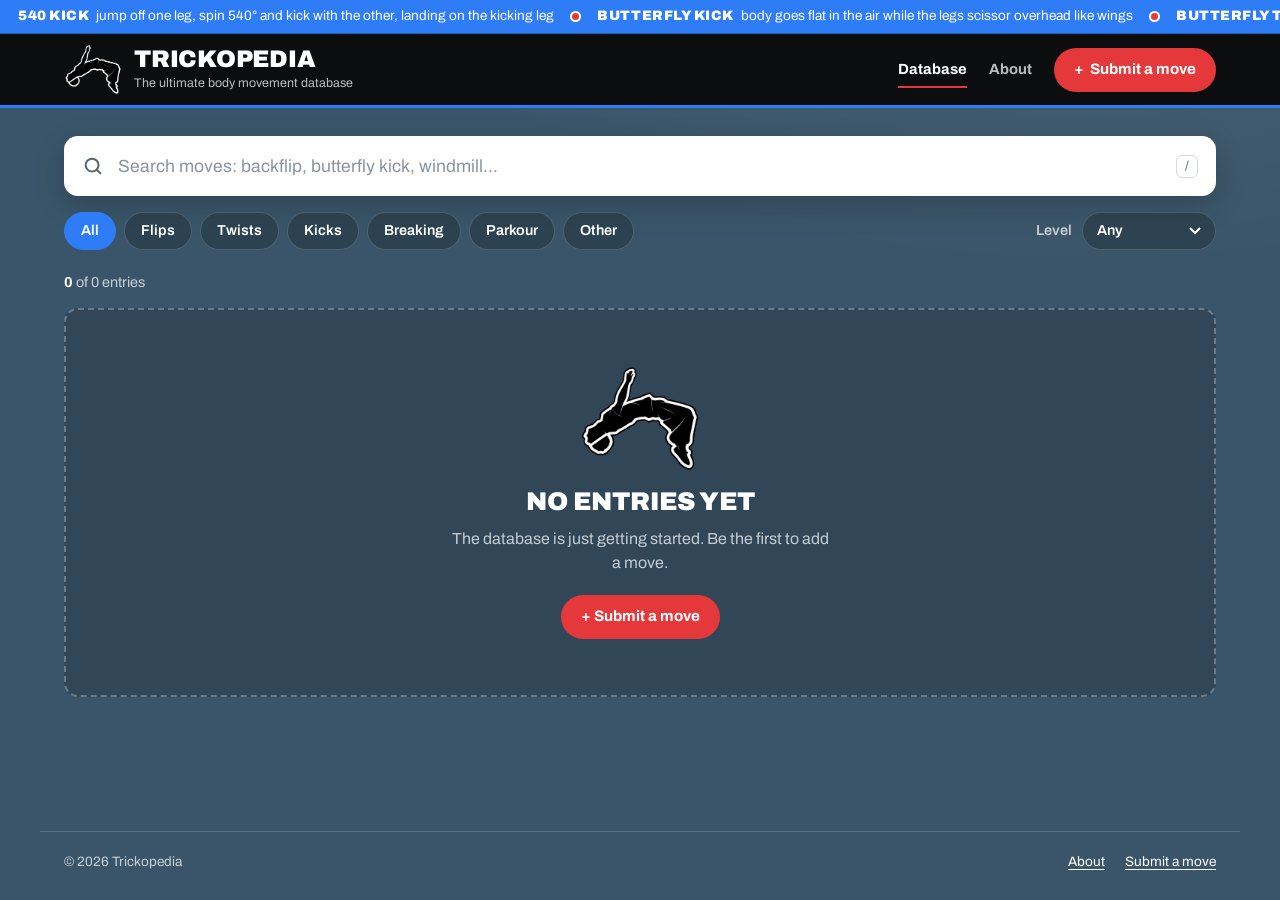
==== index.html @ de52c17c "Launch Trickopedia: movement database, about page and moves ticker - Database page with search, cate" ====
<!DOCTYPE html>
<html lang="en">
<head>
  <meta charset="UTF-8">
  <meta name="viewport" content="width=device-width, initial-scale=1.0">
  <title>Trickopedia | The Body Movement Database</title>
  <meta name="description" content="Trickopedia is the ultimate body movement and moves database. Search, filter and submit moves.">
  <meta name="theme-color" content="#0b0d0f">
  <link rel="icon" href="assets/trickopedia.png">
  <link rel="preconnect" href="https://fonts.googleapis.com">
  <link rel="preconnect" href="https://fonts.gstatic.com" crossorigin>
  <link href="https://fonts.googleapis.com/css2?family=Archivo:wght@400;500;600;700;800;900&display=swap" rel="stylesheet">
  <link rel="stylesheet" href="styles.css">
</head>
<body>

  <header class="top">
    <div class="ticker" id="ticker"></div>
    <div class="top-inner">
      <a href="./" class="brand" aria-label="Trickopedia home">
        <img src="assets/trickopedia.png" alt="" class="brand-logo">
        <span class="brand-text">
          <span class="brand-name">Trickopedia</span>
          <span class="brand-tag">The ultimate body movement database</span>
        </span>
      </a>
      <nav class="top-nav" aria-label="Main">
        <a href="./" aria-current="page">Database</a>
        <a href="about.html">About</a>
        <button type="button" class="btn btn-red" data-open-submit>
          <span aria-hidden="true">+</span> <span class="btn-long">Submit a move</span><span class="btn-short">Submit</span>
        </button>
      </nav>
    </div>
  </header>

  <main class="wrap">
    <label class="search">
      <svg viewBox="0 0 24 24" aria-hidden="true"><circle cx="11" cy="11" r="7"/><path d="M20 20l-4-4"/></svg>
      <input type="search" id="search" placeholder="Search moves: backflip, butterfly kick, windmill…" autocomplete="off" aria-label="Search the database">
      <kbd>/</kbd>
    </label>

    <div class="filters">
      <div class="chips" id="categoryChips" role="group" aria-label="Filter by category"></div>
      <label class="select">
        <span>Level</span>
        <select id="levelFilter" aria-label="Filter by level"></select>
      </label>
    </div>

    <p class="count" id="count" aria-live="polite"></p>
    <div class="grid" id="grid"></div>
  </main>

  <footer class="foot">
    <p>© <span id="year"></span> Trickopedia</p>
    <nav class="foot-links"><a href="about.html">About</a><button type="button" class="link" data-open-submit>Submit a move</button></nav>
  </footer>

  <!-- ============ SUBMIT FORM ============ -->
  <dialog class="modal" id="submitDialog" aria-labelledby="submitTitle">
    <form id="submitForm" novalidate>
      <div class="modal-head">
        <h2 id="submitTitle">Submit a move</h2>
        <button type="button" class="modal-close" data-close aria-label="Close">×</button>
      </div>

      <div class="modal-body" id="formFields">
        <p class="muted">Share a link to a clip. Every entry is reviewed before it goes live.</p>

        <label class="field">
          <span>Link to the clip <b>*</b></span>
          <input type="url" name="link" required placeholder="https://youtube.com/watch?v=…" maxlength="500">
          <small class="hint">YouTube, Instagram, TikTok or any public link.</small>
        </label>

        <label class="field">
          <span>Move name <b>*</b></span>
          <input type="text" name="name" required placeholder="e.g. Butterfly twist" maxlength="120">
        </label>

        <div class="field-row">
          <label class="field">
            <span>Category <b>*</b></span>
            <select name="category" required id="formCategory"></select>
          </label>
          <label class="field">
            <span>Level</span>
            <select name="level" id="formLevel"></select>
          </label>
        </div>

        <label class="field">
          <span>Who's in the clip / creator</span>
          <input type="text" name="credit" placeholder="@handle" maxlength="120">
        </label>

        <label class="field">
          <span>Notes</span>
          <textarea name="notes" rows="3" placeholder="Anything we should know?" maxlength="1000"></textarea>
        </label>

        <!-- Spam trap: hidden from people, bots tend to fill it -->
        <input type="text" name="website" class="trap" tabindex="-1" autocomplete="off" aria-hidden="true">

        <p class="form-error" id="formError" role="alert"></p>
      </div>

      <div class="modal-done" id="formDone" hidden>
        <img src="assets/trickopedia.png" alt="" class="done-logo">
        <h3>Thanks, it's in!</h3>
        <p class="muted">We'll review your move before it goes live.</p>
      </div>

      <div class="modal-foot">
        <button type="button" class="btn btn-ghost" data-close id="cancelBtn">Cancel</button>
        <button type="submit" class="btn btn-red" id="sendBtn">Send for review</button>
        <button type="button" class="btn btn-ghost" id="againBtn" hidden>Submit another</button>
      </div>
    </form>
  </dialog>

  <script src="app.js"></script>
</body>
</html>
---- styles.css ----
/* =========================================================
   Trickopedia — styles
   Palette: black, white, blue, red on an earthy blue background
   ========================================================= */

:root {
  --bg: #3a5569;          /* earthy blue */
  --bg-soft: #45627a;
  --black: #0b0d0f;
  --black-2: #171b20;
  --white: #ffffff;
  --text-soft: rgba(255, 255, 255, 0.72);
  --line: rgba(255, 255, 255, 0.16);
  --blue: #2f7df6;
  --blue-soft: rgba(47, 125, 246, 0.18);
  --red: #e5383b;
  --red-dark: #c52326;
  --radius: 14px;
  --max: 1200px;
  --font: 'Archivo', system-ui, -apple-system, 'Segoe UI', sans-serif;
}

*, *::before, *::after { box-sizing: border-box; }
[hidden] { display: none !important; }
html { -webkit-text-size-adjust: 100%; }
body {
  margin: 0;
  min-height: 100vh;
  display: flex;
  flex-direction: column;
  font-family: var(--font);
  font-size: 16px;
  line-height: 1.5;
  color: var(--white);
  background:
    radial-gradient(1200px 600px at 85% -10%, rgba(255, 255, 255, 0.07), transparent 60%),
    var(--bg);
}
img { display: block; max-width: 100%; }
h1, h2, h3 { margin: 0; line-height: 1.15; }
p { margin: 0; }
button, input, select, textarea { font: inherit; color: inherit; }
::selection { background: var(--blue); color: var(--white); }
:focus-visible { outline: 3px solid var(--blue); outline-offset: 2px; }
.muted { color: #5b6672; }

/* ============ BUTTONS ============ */
.btn {
  display: inline-flex;
  align-items: center;
  justify-content: center;
  gap: 6px;
  height: 44px;
  padding: 0 20px;
  border: 0;
  border-radius: 999px;
  font-weight: 700;
  font-size: 0.95rem;
  cursor: pointer;
  white-space: nowrap;
  transition: background 0.15s, transform 0.15s;
}
.btn:active { transform: scale(0.97); }
.btn:disabled { opacity: 0.6; cursor: progress; }
.btn-red { background: var(--red); color: var(--white); }
.btn-red:hover { background: var(--red-dark); }
.btn-ghost { background: transparent; color: var(--black); box-shadow: inset 0 0 0 1.5px #c9d0d7; }
.btn-ghost:hover { background: #eef1f4; }
.btn-short { display: none; }
.btn-white { background: var(--white); color: var(--black); }
.btn-white:hover { background: #e6ebf0; }
.link { background: none; border: 0; padding: 0; color: var(--white); text-decoration: underline; text-underline-offset: 3px; cursor: pointer; }

/* ============ HEADER ============ */
.top {
  position: sticky;
  top: 0;
  z-index: 20;
  background: var(--black);
  border-bottom: 3px solid var(--blue);
}
.top-inner {
  max-width: var(--max);
  margin: 0 auto;
  padding: 10px 24px;
  display: flex;
  align-items: center;
  justify-content: space-between;
  gap: 16px;
}
.brand { display: flex; align-items: center; gap: 12px; color: var(--white); text-decoration: none; min-width: 0; }
.brand-logo { width: 58px; height: auto; flex: none; }
.brand-text { display: flex; flex-direction: column; min-width: 0; }
.brand-name {
  font-weight: 900;
  font-size: 1.5rem;
  letter-spacing: -0.01em;
  text-transform: uppercase;
  line-height: 1;
}
.brand-tag { font-size: 0.78rem; color: var(--text-soft); margin-top: 3px; white-space: nowrap; overflow: hidden; text-overflow: ellipsis; }
.top-nav { display: flex; align-items: center; gap: 22px; flex: none; }
.top-nav > a:not(.btn) {
  color: var(--text-soft);
  text-decoration: none;
  font-weight: 700;
  font-size: 0.92rem;
  padding: 6px 0;
  border-bottom: 2px solid transparent;
  transition: color 0.15s, border-color 0.15s;
}
.top-nav > a:not(.btn):hover { color: var(--white); }
.top-nav > a[aria-current="page"] { color: var(--white); border-bottom-color: var(--red); }
a.btn { text-decoration: none; }

/* ============ TICKER ============ */
.ticker {
  height: 34px;
  overflow: hidden;
  display: flex;
  align-items: center;
  background: var(--blue);
  color: var(--white);
  font-size: 0.85rem;
  border-bottom: 1px solid rgba(0, 0, 0, 0.25);
}
.ticker-track { display: flex; width: max-content; animation: ticker 110s linear infinite; }
.ticker:hover .ticker-track { animation-play-state: paused; }
.ticker-set { display: flex; align-items: center; }
.ticker-item { white-space: nowrap; padding: 0 18px; }
.ticker-item b { font-weight: 900; text-transform: uppercase; letter-spacing: 0.04em; margin-right: 4px; }
.ticker i { width: 7px; height: 7px; flex: none; border-radius: 50%; background: var(--red); box-shadow: 0 0 0 2px var(--white); }
@keyframes ticker { to { transform: translateX(-50%); } }

/* ============ MAIN ============ */
.wrap {
  flex: 1;
  width: 100%;
  max-width: var(--max);
  margin: 0 auto;
  padding: 28px 24px 56px;
}

.search {
  display: flex;
  align-items: center;
  gap: 12px;
  height: 60px;
  padding: 0 18px;
  background: var(--white);
  color: var(--black);
  border-radius: var(--radius);
  box-shadow: 0 10px 30px rgba(0, 0, 0, 0.18);
}
.search:focus-within { outline: 3px solid var(--blue); outline-offset: 2px; }
.search svg { width: 22px; height: 22px; flex: none; fill: none; stroke: #5b6672; stroke-width: 2.2; stroke-linecap: round; }
.search input { flex: 1; min-width: 0; height: 100%; border: 0; background: none; outline: none; font-size: 1.1rem; color: var(--black); }
.search input::placeholder { color: #8a949e; }
.search kbd {
  font-family: inherit;
  font-size: 0.8rem;
  color: #5b6672;
  border: 1px solid #d3d9df;
  border-radius: 6px;
  padding: 1px 8px;
}

.filters {
  margin-top: 16px;
  display: flex;
  align-items: center;
  justify-content: space-between;
  gap: 12px 20px;
  flex-wrap: wrap;
}
.chips { display: flex; gap: 8px; flex-wrap: wrap; }
.chip {
  height: 38px;
  padding: 0 16px;
  border-radius: 999px;
  border: 1.5px solid var(--line);
  background: rgba(11, 13, 15, 0.25);
  color: var(--white);
  font-weight: 600;
  font-size: 0.9rem;
  cursor: pointer;
  transition: background 0.15s, border-color 0.15s;
}
.chip:hover { border-color: rgba(255, 255, 255, 0.45); }
.chip[aria-pressed="true"] { background: var(--blue); border-color: var(--blue); }

.select { display: flex; align-items: center; gap: 10px; font-size: 0.9rem; font-weight: 600; color: var(--text-soft); }
.select select {
  height: 38px;
  padding: 0 34px 0 14px;
  border-radius: 999px;
  border: 1.5px solid var(--line);
  background: rgba(11, 13, 15, 0.25) url("data:image/svg+xml,%3Csvg xmlns='http://www.w3.org/2000/svg' width='12' height='8'%3E%3Cpath d='M1 1l5 5 5-5' fill='none' stroke='white' stroke-width='2'/%3E%3C/svg%3E") no-repeat right 14px center;
  color: var(--white);
  font-weight: 600;
  appearance: none;
  cursor: pointer;
}
.select select option { color: var(--black); }

.count { margin: 22px 0 14px; font-size: 0.9rem; color: var(--text-soft); }
.count b { color: var(--white); }

/* ============ GRID & CARDS ============ */
.grid {
  display: grid;
  grid-template-columns: repeat(auto-fill, minmax(260px, 1fr));
  gap: 18px;
}
.card {
  background: var(--black);
  border-radius: var(--radius);
  overflow: hidden;
  box-shadow: 0 8px 24px rgba(0, 0, 0, 0.2);
  transition: transform 0.2s;
}
.card:hover { transform: translateY(-3px); }
.media { position: relative; aspect-ratio: 16 / 9; background: var(--black-2); }
.media img, .media iframe { position: absolute; inset: 0; width: 100%; height: 100%; object-fit: cover; border: 0; }
.play { position: absolute; inset: 0; width: 100%; border: 0; background: transparent; cursor: pointer; }
.play::after {
  content: '';
  position: absolute;
  left: 50%; top: 50%;
  width: 58px; height: 58px;
  transform: translate(-50%, -50%);
  border-radius: 50%;
  background: var(--red) url("data:image/svg+xml,%3Csvg xmlns='http://www.w3.org/2000/svg' width='18' height='20'%3E%3Cpath d='M0 0l18 10L0 20z' fill='white'/%3E%3C/svg%3E") no-repeat 54% center;
  box-shadow: 0 6px 18px rgba(0, 0, 0, 0.4);
  transition: transform 0.15s;
}
.play:hover::after { transform: translate(-50%, -50%) scale(1.08); }
.media-link {
  position: absolute;
  inset: 0;
  display: grid;
  place-items: center;
  color: var(--white);
  font-weight: 700;
  text-decoration: none;
  background: linear-gradient(135deg, var(--black-2), #22303d);
}
.media-link:hover { color: var(--blue); }
.card-body { padding: 14px 16px 16px; }
.card-body h3 { font-size: 1.05rem; font-weight: 800; }
.card-body mark { background: var(--blue-soft); color: var(--white); border-radius: 3px; padding: 0 2px; }
.tags { display: flex; gap: 6px; flex-wrap: wrap; margin-top: 10px; }
.tag {
  font-size: 0.72rem;
  font-weight: 700;
  letter-spacing: 0.04em;
  text-transform: uppercase;
  padding: 3px 9px;
  border-radius: 999px;
  border: 1px solid var(--line);
  color: var(--text-soft);
}
.tag-blue { background: var(--blue); border-color: var(--blue); color: var(--white); }
.credit { margin-top: 10px; font-size: 0.85rem; color: var(--text-soft); }

/* ============ EMPTY STATE ============ */
.empty {
  grid-column: 1 / -1;
  display: flex;
  flex-direction: column;
  align-items: center;
  text-align: center;
  gap: 10px;
  padding: 56px 24px;
  border: 2px dashed rgba(255, 255, 255, 0.28);
  border-radius: var(--radius);
  background: rgba(11, 13, 15, 0.18);
}
.empty-logo { width: 120px; margin-bottom: 6px; }
.empty h2 { font-size: 1.6rem; font-weight: 900; text-transform: uppercase; }
.empty p { color: var(--text-soft); max-width: 380px; }
.empty .btn { margin-top: 10px; }
.empty-sm { padding: 40px 24px; }
.empty-sm h2 { font-size: 1.25rem; }

/* ============ FOOTER ============ */
.foot {
  max-width: var(--max);
  width: 100%;
  margin: 0 auto;
  padding: 20px 24px 28px;
  border-top: 1px solid var(--line);
  display: flex;
  justify-content: space-between;
  gap: 16px;
  font-size: 0.85rem;
  color: var(--text-soft);
}

.foot-links { display: flex; gap: 20px; }
.foot-links a { color: var(--white); text-underline-offset: 3px; }

/* ============ ABOUT PAGE ============ */
.about { display: grid; gap: 28px; max-width: 960px; padding-top: 44px; }
.about-intro { max-width: 720px; display: grid; gap: 14px; }
.about-intro h1 { font-size: clamp(2.2rem, 6vw, 3.4rem); font-weight: 900; text-transform: uppercase; letter-spacing: -0.01em; }
.about-intro .lead { font-size: 1.2rem; font-weight: 600; }
.about-intro p:not(.lead) { color: var(--text-soft); }

.about-steps { display: grid; grid-template-columns: repeat(3, 1fr); gap: 16px; }
.step { background: var(--black); border-radius: var(--radius); padding: 22px; }
.step span { font-weight: 900; color: var(--blue); font-size: 0.85rem; letter-spacing: 0.08em; }
.step h2 { font-size: 1.2rem; font-weight: 900; text-transform: uppercase; margin: 6px 0 6px; }
.step p { color: var(--text-soft); font-size: 0.95rem; }

.leader {
  display: grid;
  grid-template-columns: 280px 1fr;
  background: var(--black);
  border-radius: var(--radius);
  overflow: hidden;
}
.leader-logo { background: var(--white); display: grid; place-items: center; padding: 28px; }
.leader-logo img { width: 100%; max-width: 230px; }
.leader-text { padding: 28px 30px; display: grid; gap: 12px; align-content: center; justify-items: start; }
.eyebrow { font-size: 0.78rem; font-weight: 800; letter-spacing: 0.12em; text-transform: uppercase; color: var(--red); }
.leader-text h2 { font-size: 1.8rem; font-weight: 900; text-transform: uppercase; }
.leader-text p:not(.eyebrow) { color: var(--text-soft); }
.leader-text .btn { margin-top: 6px; }

.about-cta {
  display: grid;
  justify-items: center;
  text-align: center;
  gap: 8px;
  padding: 36px 24px;
  border: 2px dashed rgba(255, 255, 255, 0.28);
  border-radius: var(--radius);
}
.about-cta h2 { font-size: 1.4rem; font-weight: 900; text-transform: uppercase; }
.about-cta p { color: var(--text-soft); }
.about-cta .btn { margin-top: 8px; }

/* ============ SUBMIT DIALOG ============ */
.modal {
  width: min(540px, calc(100% - 32px));
  max-height: calc(100% - 32px);
  padding: 0;
  border: 0;
  border-radius: 18px;
  background: var(--white);
  color: var(--black);
  box-shadow: 0 30px 80px rgba(0, 0, 0, 0.45);
}
.modal::backdrop { background: rgba(11, 13, 15, 0.65); backdrop-filter: blur(3px); }
.modal[open] { animation: pop 0.2s ease-out; }
@keyframes pop { from { opacity: 0; transform: translateY(10px) scale(0.98); } }
.modal-head {
  display: flex;
  align-items: center;
  justify-content: space-between;
  padding: 20px 24px 0;
}
.modal-head h2 { font-size: 1.35rem; font-weight: 900; text-transform: uppercase; }
.modal-close {
  width: 36px; height: 36px;
  border: 0;
  border-radius: 50%;
  background: #eef1f4;
  font-size: 1.4rem;
  line-height: 1;
  cursor: pointer;
}
.modal-close:hover { background: #dfe4e9; }
.modal-body { padding: 8px 24px 4px; display: grid; gap: 16px; }
.field { display: grid; gap: 6px; }
.field > span { font-size: 0.88rem; font-weight: 700; }
.field b { color: var(--red); }
.field input, .field select, .field textarea {
  width: 100%;
  padding: 11px 13px;
  border: 1.5px solid #c9d0d7;
  border-radius: 10px;
  background: var(--white);
  color: var(--black);
  font-size: 1rem;
}
.field textarea { resize: vertical; }
.field input:focus, .field select:focus, .field textarea:focus { outline: none; border-color: var(--blue); box-shadow: 0 0 0 3px var(--blue-soft); }
.hint { font-size: 0.8rem; color: #5b6672; }
.field-row { display: grid; grid-template-columns: 1fr 1fr; gap: 12px; }
.trap { position: absolute; left: -9999px; width: 1px; height: 1px; opacity: 0; }
.form-error { color: var(--red-dark); font-weight: 600; font-size: 0.9rem; min-height: 1.2em; }
.form-error:empty { display: none; }
.modal-done { padding: 28px 24px 8px; text-align: center; display: grid; justify-items: center; gap: 6px; }
.done-logo { width: 110px; margin-bottom: 8px; }
.modal-done h3 { font-size: 1.3rem; font-weight: 900; }
.modal-foot {
  display: flex;
  justify-content: flex-end;
  gap: 10px;
  padding: 18px 24px 22px;
}

/* ============ SMALL SCREENS ============ */
@media (max-width: 640px) {
  .top-inner { padding: 8px 16px; }
  .brand-logo { width: 44px; }
  .brand-name { font-size: 1.2rem; }
  .brand-tag { font-size: 0.7rem; }
  .btn-long { display: none; }
  .btn-short { display: inline; }
  .top .btn { height: 40px; padding: 0 16px; }
  .wrap { padding: 20px 16px 40px; }
  .search { height: 54px; padding: 0 14px; }
  .search input { font-size: 1rem; }
  .search kbd { display: none; }
  /* Chips scroll sideways instead of wrapping into many rows */
  .chips { flex-wrap: nowrap; overflow-x: auto; margin: 0 -16px; padding: 0 16px 4px; width: calc(100% + 32px); scrollbar-width: none; }
  .chips::-webkit-scrollbar { display: none; }
  .chip { flex: none; }
  .foot { padding: 18px 16px 24px; }
  .modal-head, .modal-body, .modal-foot { padding-left: 18px; padding-right: 18px; }
  .field-row { grid-template-columns: 1fr; }
  /* The logo already links home, so drop the Database link and tagline to fit */
  .brand-tag, .top-nav > a[href="./"] { display: none; }
  .brand-name { font-size: 1.05rem; }
  .top-nav { gap: 14px; }
  .ticker { height: 30px; font-size: 0.8rem; }
  .about { padding-top: 28px; gap: 20px; }
  .about-steps { grid-template-columns: 1fr; }
  .leader { grid-template-columns: 1fr; }
  .leader-logo { padding: 22px; }
  .leader-logo img { max-width: 190px; }
  .leader-text { padding: 22px 20px 24px; }
}
@media (max-width: 380px) {
  .brand-name { font-size: 0.92rem; }
  .brand-logo { width: 36px; }
  .top .btn { padding: 0 12px; }
}

@media (prefers-reduced-motion: reduce) {
  *, *::before, *::after { animation: none !important; transition: none !important; }
  /* Without the scroll animation, let people swipe through the ticker */
  .ticker { overflow-x: auto; scrollbar-width: none; }
}
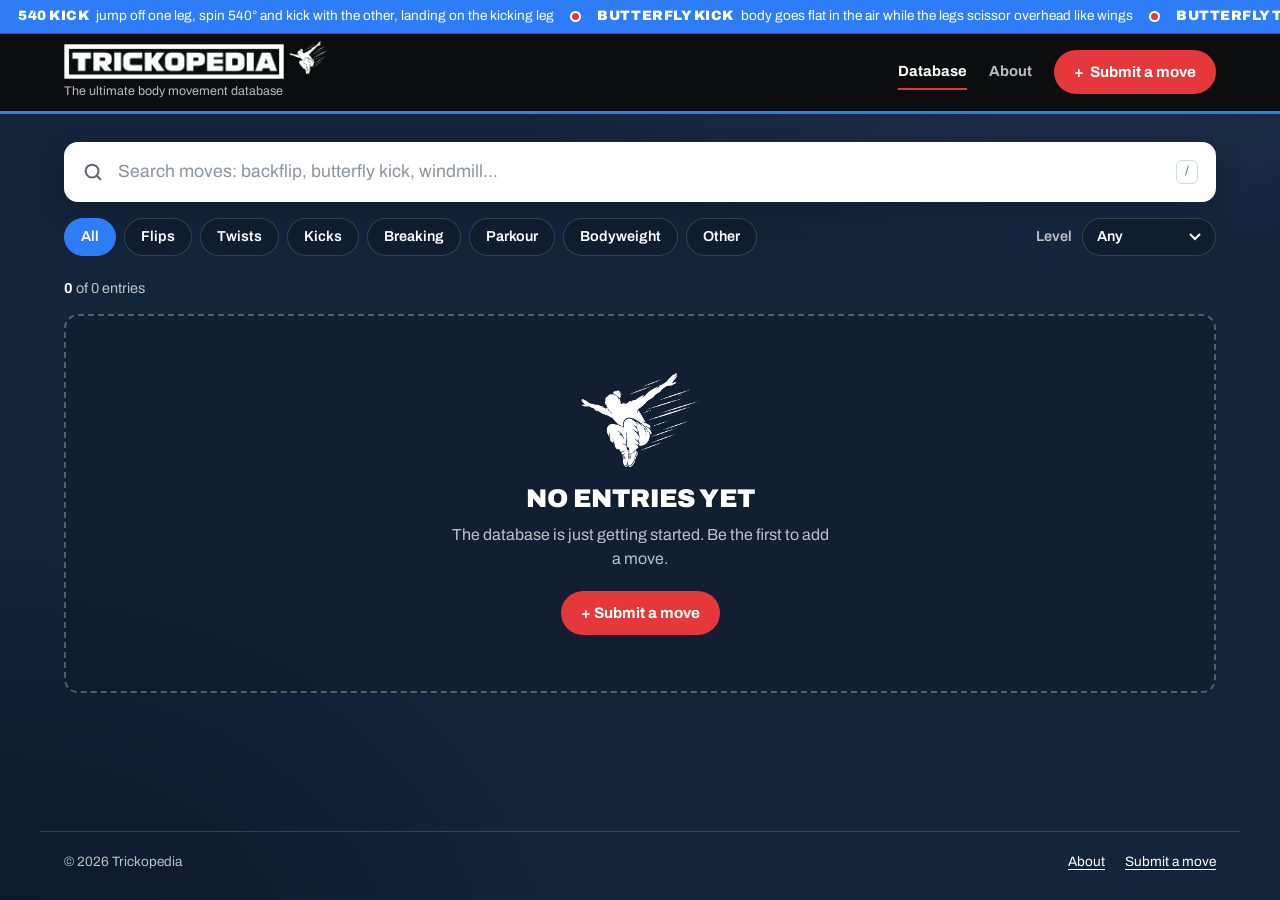
==== commit 0bf4b9c3: "New logos, storm-blue theme, About page redesign and Bodyweight filter - Add the TRICKOPEDIA wordmar" ====
--- a/index.html
+++ b/index.html
@@ -6,7 +6,9 @@
   <title>Trickopedia | The Body Movement Database</title>
   <meta name="description" content="Trickopedia is the ultimate body movement and moves database. Search, filter and submit moves.">
   <meta name="theme-color" content="#0b0d0f">
-  <link rel="icon" href="assets/trickopedia.png">
+  <link rel="icon" type="image/png" sizes="32x32" href="assets/favicon-32.png">
+  <link rel="icon" type="image/png" sizes="512x512" href="assets/favicon-512.png">
+  <link rel="apple-touch-icon" href="assets/apple-touch-icon.png">
   <link rel="preconnect" href="https://fonts.googleapis.com">
   <link rel="preconnect" href="https://fonts.gstatic.com" crossorigin>
   <link href="https://fonts.googleapis.com/css2?family=Archivo:wght@400;500;600;700;800;900&display=swap" rel="stylesheet">
@@ -18,18 +20,20 @@
     <div class="ticker" id="ticker"></div>
     <div class="top-inner">
       <a href="./" class="brand" aria-label="Trickopedia home">
-        <img src="assets/trickopedia.png" alt="" class="brand-logo">
         <span class="brand-text">
-          <span class="brand-name">Trickopedia</span>
+          <span class="brand-lockup">
+            <img src="assets/logo-wordmark.png" alt="Trickopedia" class="brand-wordmark">
+            <img src="assets/logo-mark.png" alt="" class="brand-mark">
+          </span>
           <span class="brand-tag">The ultimate body movement database</span>
         </span>
       </a>
       <nav class="top-nav" aria-label="Main">
         <a href="./" aria-current="page">Database</a>
         <a href="about.html">About</a>
-        <button type="button" class="btn btn-red" data-open-submit>
+        <a href="#" class="btn btn-red" data-submit-link>
           <span aria-hidden="true">+</span> <span class="btn-long">Submit a move</span><span class="btn-short">Submit</span>
-        </button>
+        </a>
       </nav>
     </div>
   </header>
@@ -55,71 +59,8 @@
 
   <footer class="foot">
     <p>© <span id="year"></span> Trickopedia</p>
-    <nav class="foot-links"><a href="about.html">About</a><button type="button" class="link" data-open-submit>Submit a move</button></nav>
+    <nav class="foot-links"><a href="about.html">About</a><a href="#" data-submit-link>Submit a move</a></nav>
   </footer>
-
-  <!-- ============ SUBMIT FORM ============ -->
-  <dialog class="modal" id="submitDialog" aria-labelledby="submitTitle">
-    <form id="submitForm" novalidate>
-      <div class="modal-head">
-        <h2 id="submitTitle">Submit a move</h2>
-        <button type="button" class="modal-close" data-close aria-label="Close">×</button>
-      </div>
-
-      <div class="modal-body" id="formFields">
-        <p class="muted">Share a link to a clip. Every entry is reviewed before it goes live.</p>
-
-        <label class="field">
-          <span>Link to the clip <b>*</b></span>
-          <input type="url" name="link" required placeholder="https://youtube.com/watch?v=…" maxlength="500">
-          <small class="hint">YouTube, Instagram, TikTok or any public link.</small>
-        </label>
-
-        <label class="field">
-          <span>Move name <b>*</b></span>
-          <input type="text" name="name" required placeholder="e.g. Butterfly twist" maxlength="120">
-        </label>
-
-        <div class="field-row">
-          <label class="field">
-            <span>Category <b>*</b></span>
-            <select name="category" required id="formCategory"></select>
-          </label>
-          <label class="field">
-            <span>Level</span>
-            <select name="level" id="formLevel"></select>
-          </label>
-        </div>
-
-        <label class="field">
-          <span>Who's in the clip / creator</span>
-          <input type="text" name="credit" placeholder="@handle" maxlength="120">
-        </label>
-
-        <label class="field">
-          <span>Notes</span>
-          <textarea name="notes" rows="3" placeholder="Anything we should know?" maxlength="1000"></textarea>
-        </label>
-
-        <!-- Spam trap: hidden from people, bots tend to fill it -->
-        <input type="text" name="website" class="trap" tabindex="-1" autocomplete="off" aria-hidden="true">
-
-        <p class="form-error" id="formError" role="alert"></p>
-      </div>
-
-      <div class="modal-done" id="formDone" hidden>
-        <img src="assets/trickopedia.png" alt="" class="done-logo">
-        <h3>Thanks, it's in!</h3>
-        <p class="muted">We'll review your move before it goes live.</p>
-      </div>
-
-      <div class="modal-foot">
-        <button type="button" class="btn btn-ghost" data-close id="cancelBtn">Cancel</button>
-        <button type="submit" class="btn btn-red" id="sendBtn">Send for review</button>
-        <button type="button" class="btn btn-ghost" id="againBtn" hidden>Submit another</button>
-      </div>
-    </form>
-  </dialog>
 
   <script src="app.js"></script>
 </body>
--- a/styles.css
+++ b/styles.css
@@ -1,11 +1,11 @@
 /* =========================================================
    Trickopedia — styles
-   Palette: black, white, blue, red on an earthy blue background
+   Palette: black, white, blue, red on a thunderstorm blue background
    ========================================================= */
 
 :root {
-  --bg: #3a5569;          /* earthy blue */
-  --bg-soft: #45627a;
+  --bg: #14243b;          /* thunderstorm blue */
+  --bg-soft: #1d3352;
   --black: #0b0d0f;
   --black-2: #171b20;
   --white: #ffffff;
@@ -33,8 +33,10 @@
   line-height: 1.5;
   color: var(--white);
   background:
-    radial-gradient(1200px 600px at 85% -10%, rgba(255, 255, 255, 0.07), transparent 60%),
+    radial-gradient(1200px 600px at 85% -10%, rgba(120, 160, 230, 0.14), transparent 60%),
+    radial-gradient(900px 700px at 0% 110%, rgba(5, 10, 22, 0.55), transparent 65%),
     var(--bg);
+  background-attachment: fixed;
 }
 img { display: block; max-width: 100%; }
 h1, h2, h3 { margin: 0; line-height: 1.15; }
@@ -42,7 +44,6 @@
 button, input, select, textarea { font: inherit; color: inherit; }
 ::selection { background: var(--blue); color: var(--white); }
 :focus-visible { outline: 3px solid var(--blue); outline-offset: 2px; }
-.muted { color: #5b6672; }
 
 /* ============ BUTTONS ============ */
 .btn {
@@ -61,15 +62,11 @@
   transition: background 0.15s, transform 0.15s;
 }
 .btn:active { transform: scale(0.97); }
-.btn:disabled { opacity: 0.6; cursor: progress; }
 .btn-red { background: var(--red); color: var(--white); }
 .btn-red:hover { background: var(--red-dark); }
-.btn-ghost { background: transparent; color: var(--black); box-shadow: inset 0 0 0 1.5px #c9d0d7; }
-.btn-ghost:hover { background: #eef1f4; }
 .btn-short { display: none; }
 .btn-white { background: var(--white); color: var(--black); }
 .btn-white:hover { background: #e6ebf0; }
-.link { background: none; border: 0; padding: 0; color: var(--white); text-decoration: underline; text-underline-offset: 3px; cursor: pointer; }
 
 /* ============ HEADER ============ */
 .top {
@@ -89,18 +86,13 @@
   gap: 16px;
 }
 .brand { display: flex; align-items: center; gap: 12px; color: var(--white); text-decoration: none; min-width: 0; }
-.brand-logo { width: 58px; height: auto; flex: none; }
 .brand-text { display: flex; flex-direction: column; min-width: 0; }
-.brand-name {
-  font-weight: 900;
-  font-size: 1.5rem;
-  letter-spacing: -0.01em;
-  text-transform: uppercase;
-  line-height: 1;
-}
+.brand-lockup { display: flex; align-items: center; gap: 6px; }
+.brand-wordmark { width: 220px; height: auto; }
+/* Jumper sits at the end of the wordmark, nudged up so it reads as leaping off it */
+.brand-mark { height: 32px; width: auto; flex: none; margin: -8px 0 0; transform: rotate(-6deg); }
 .brand-tag { font-size: 0.78rem; color: var(--text-soft); margin-top: 3px; white-space: nowrap; overflow: hidden; text-overflow: ellipsis; }
-.top-nav { display: flex; align-items: center; gap: 22px; flex: none; }
-.top-nav > a:not(.btn) {
+.top-nav { display: flex; align-items: center; gap: 22px; flex: none; }.top-nav > a:not(.btn) {
   color: var(--text-soft);
   text-decoration: none;
   font-weight: 700;
@@ -301,17 +293,79 @@
 .foot-links a { color: var(--white); text-underline-offset: 3px; }
 
 /* ============ ABOUT PAGE ============ */
-.about { display: grid; gap: 28px; max-width: 960px; padding-top: 44px; }
-.about-intro { max-width: 720px; display: grid; gap: 14px; }
-.about-intro h1 { font-size: clamp(2.2rem, 6vw, 3.4rem); font-weight: 900; text-transform: uppercase; letter-spacing: -0.01em; }
-.about-intro .lead { font-size: 1.2rem; font-weight: 600; }
-.about-intro p:not(.lead) { color: var(--text-soft); }
-
-.about-steps { display: grid; grid-template-columns: repeat(3, 1fr); gap: 16px; }
-.step { background: var(--black); border-radius: var(--radius); padding: 22px; }
-.step span { font-weight: 900; color: var(--blue); font-size: 0.85rem; letter-spacing: 0.08em; }
-.step h2 { font-size: 1.2rem; font-weight: 900; text-transform: uppercase; margin: 6px 0 6px; }
-.step p { color: var(--text-soft); font-size: 0.95rem; }
+.about { display: grid; gap: 72px; max-width: 1080px; padding-top: 56px; padding-bottom: 64px; }
+.eyebrow { font-size: 0.78rem; font-weight: 800; letter-spacing: 0.12em; text-transform: uppercase; color: var(--red); }
+
+.about-hero { display: grid; grid-template-columns: 1.35fr 1fr; gap: 40px; align-items: center; }
+.about-hero-text { display: grid; gap: 18px; }
+.about-hero h1 {
+  font-size: clamp(2.6rem, 7vw, 4.6rem);
+  font-weight: 900;
+  text-transform: uppercase;
+  letter-spacing: -0.02em;
+  line-height: 0.95;
+}
+.about-hero h1 span { color: transparent; -webkit-text-stroke: 2px var(--white); }
+.about-hero .lead { font-size: 1.2rem; font-weight: 600; max-width: 34em; }
+.about-hero-text p:not(.lead):not(.eyebrow) { color: var(--text-soft); max-width: 36em; }
+.about-hero-text p:not(.lead):not(.eyebrow)::before {
+  content: ''; display: block; width: 48px; height: 3px; background: var(--blue); margin-bottom: 18px;
+}
+.about-hero-art { position: relative; display: grid; place-items: center; aspect-ratio: 1; }
+.about-hero-art::before {
+  content: '';
+  position: absolute;
+  inset: 6%;
+  border-radius: 50%;
+  background: radial-gradient(circle at 50% 45%, rgba(47, 125, 246, 0.45), rgba(47, 125, 246, 0.08) 55%, transparent 70%);
+  border: 2px solid rgba(255, 255, 255, 0.08);
+}
+.about-hero-art img { position: relative; width: 78%; filter: drop-shadow(0 18px 30px rgba(0, 0, 0, 0.45)); }
+
+.section-head { display: grid; gap: 8px; margin-bottom: 26px; max-width: 780px; }
+.section-head h2 { font-size: clamp(1.6rem, 3.6vw, 2.3rem); font-weight: 900; text-transform: uppercase; letter-spacing: -0.01em; }
+
+.cover-grid { display: grid; grid-template-columns: 1fr 1fr; gap: 18px; }
+.cover-card {
+  background: var(--black);
+  border-radius: var(--radius);
+  padding: 30px;
+  display: grid;
+  gap: 12px;
+  align-content: start;
+  border-top: 4px solid var(--red);
+}
+.cover-card-blue { border-top-color: var(--blue); }
+.cover-card h3 { font-size: 1.35rem; font-weight: 900; text-transform: uppercase; }
+.cover-card > p { color: var(--text-soft); }
+.cover-list { margin: 8px 0 0; display: grid; }
+.cover-list div { display: flex; justify-content: space-between; align-items: baseline; gap: 16px; padding: 12px 0; border-top: 1px solid var(--line); }
+.cover-list dt { font-weight: 800; }
+.cover-list dd { margin: 0; color: var(--text-soft); font-size: 0.92rem; text-align: right; }
+
+.steps { list-style: none; margin: 0; padding: 0; display: grid; grid-template-columns: repeat(3, 1fr); gap: 28px; position: relative; }
+.steps::before {
+  content: '';
+  position: absolute;
+  top: 27px;
+  left: 28px;
+  right: 28px;
+  height: 2px;
+  background: linear-gradient(90deg, var(--blue), rgba(47, 125, 246, 0.15));
+}
+.steps li { position: relative; display: grid; gap: 8px; align-content: start; }
+.step-num {
+  width: 56px; height: 56px;
+  display: grid; place-items: center;
+  border-radius: 50%;
+  background: var(--bg);
+  border: 2px solid var(--blue);
+  font-weight: 900;
+  color: var(--white);
+  margin-bottom: 10px;
+}
+.steps h3 { font-size: 1.15rem; font-weight: 900; text-transform: uppercase; }
+.steps p { color: var(--text-soft); font-size: 0.95rem; }
 
 .leader {
   display: grid;
@@ -323,90 +377,43 @@
 .leader-logo { background: var(--white); display: grid; place-items: center; padding: 28px; }
 .leader-logo img { width: 100%; max-width: 230px; }
 .leader-text { padding: 28px 30px; display: grid; gap: 12px; align-content: center; justify-items: start; }
-.eyebrow { font-size: 0.78rem; font-weight: 800; letter-spacing: 0.12em; text-transform: uppercase; color: var(--red); }
 .leader-text h2 { font-size: 1.8rem; font-weight: 900; text-transform: uppercase; }
 .leader-text p:not(.eyebrow) { color: var(--text-soft); }
 .leader-text .btn { margin-top: 6px; }
 
 .about-cta {
-  display: grid;
-  justify-items: center;
-  text-align: center;
-  gap: 8px;
-  padding: 36px 24px;
-  border: 2px dashed rgba(255, 255, 255, 0.28);
-  border-radius: var(--radius);
-}
-.about-cta h2 { font-size: 1.4rem; font-weight: 900; text-transform: uppercase; }
-.about-cta p { color: var(--text-soft); }
-.about-cta .btn { margin-top: 8px; }
-
-/* ============ SUBMIT DIALOG ============ */
-.modal {
-  width: min(540px, calc(100% - 32px));
-  max-height: calc(100% - 32px);
-  padding: 0;
-  border: 0;
-  border-radius: 18px;
-  background: var(--white);
-  color: var(--black);
-  box-shadow: 0 30px 80px rgba(0, 0, 0, 0.45);
-}
-.modal::backdrop { background: rgba(11, 13, 15, 0.65); backdrop-filter: blur(3px); }
-.modal[open] { animation: pop 0.2s ease-out; }
-@keyframes pop { from { opacity: 0; transform: translateY(10px) scale(0.98); } }
-.modal-head {
+  position: relative;
+  overflow: hidden;
   display: flex;
   align-items: center;
   justify-content: space-between;
-  padding: 20px 24px 0;
-}
-.modal-head h2 { font-size: 1.35rem; font-weight: 900; text-transform: uppercase; }
-.modal-close {
-  width: 36px; height: 36px;
-  border: 0;
-  border-radius: 50%;
-  background: #eef1f4;
-  font-size: 1.4rem;
-  line-height: 1;
-  cursor: pointer;
-}
-.modal-close:hover { background: #dfe4e9; }
-.modal-body { padding: 8px 24px 4px; display: grid; gap: 16px; }
-.field { display: grid; gap: 6px; }
-.field > span { font-size: 0.88rem; font-weight: 700; }
-.field b { color: var(--red); }
-.field input, .field select, .field textarea {
-  width: 100%;
-  padding: 11px 13px;
-  border: 1.5px solid #c9d0d7;
-  border-radius: 10px;
-  background: var(--white);
-  color: var(--black);
-  font-size: 1rem;
-}
-.field textarea { resize: vertical; }
-.field input:focus, .field select:focus, .field textarea:focus { outline: none; border-color: var(--blue); box-shadow: 0 0 0 3px var(--blue-soft); }
-.hint { font-size: 0.8rem; color: #5b6672; }
-.field-row { display: grid; grid-template-columns: 1fr 1fr; gap: 12px; }
-.trap { position: absolute; left: -9999px; width: 1px; height: 1px; opacity: 0; }
-.form-error { color: var(--red-dark); font-weight: 600; font-size: 0.9rem; min-height: 1.2em; }
-.form-error:empty { display: none; }
-.modal-done { padding: 28px 24px 8px; text-align: center; display: grid; justify-items: center; gap: 6px; }
-.done-logo { width: 110px; margin-bottom: 8px; }
-.modal-done h3 { font-size: 1.3rem; font-weight: 900; }
-.modal-foot {
-  display: flex;
-  justify-content: flex-end;
-  gap: 10px;
-  padding: 18px 24px 22px;
-}
+  gap: 24px;
+  padding: 36px 40px;
+  border-radius: var(--radius);
+  background: linear-gradient(120deg, var(--blue), #1d4fa8);
+}
+.about-cta::after {
+  content: '';
+  position: absolute;
+  right: 190px;
+  top: 50%;
+  width: 220px;
+  height: 220px;
+  transform: translateY(-50%) rotate(-8deg);
+  background: url('assets/logo-mark.png') center / contain no-repeat;
+  opacity: 0.14;
+  pointer-events: none;
+}
+.about-cta > * { position: relative; z-index: 1; }
+.about-cta h2 { font-size: 1.7rem; font-weight: 900; text-transform: uppercase; }
+.about-cta p { color: rgba(255, 255, 255, 0.85); margin-top: 4px; }
+.about-cta .btn { flex: none; }
 
 /* ============ SMALL SCREENS ============ */
 @media (max-width: 640px) {
   .top-inner { padding: 8px 16px; }
-  .brand-logo { width: 44px; }
-  .brand-name { font-size: 1.2rem; }
+  .brand-wordmark { width: 170px; }
+  .brand-mark { height: 24px; margin: -6px 0 0; }
   .brand-tag { font-size: 0.7rem; }
   .btn-long { display: none; }
   .btn-short { display: inline; }
@@ -415,28 +422,38 @@
   .search { height: 54px; padding: 0 14px; }
   .search input { font-size: 1rem; }
   .search kbd { display: none; }
-  /* Chips scroll sideways instead of wrapping into many rows */
-  .chips { flex-wrap: nowrap; overflow-x: auto; margin: 0 -16px; padding: 0 16px 4px; width: calc(100% + 32px); scrollbar-width: none; }
-  .chips::-webkit-scrollbar { display: none; }
-  .chip { flex: none; }
+  /* Chips wrap into full-width rows so every category stays visible */
+  .chips { gap: 6px; width: 100%; }
+  .chip { flex: 1 0 auto; height: 38px; padding: 0 12px; font-size: 0.88rem; justify-content: center; text-align: center; }
   .foot { padding: 18px 16px 24px; }
-  .modal-head, .modal-body, .modal-foot { padding-left: 18px; padding-right: 18px; }
-  .field-row { grid-template-columns: 1fr; }
   /* The logo already links home, so drop the Database link and tagline to fit */
   .brand-tag, .top-nav > a[href="./"] { display: none; }
-  .brand-name { font-size: 1.05rem; }
+  .brand-wordmark { width: 150px; }
   .top-nav { gap: 14px; }
   .ticker { height: 30px; font-size: 0.8rem; }
-  .about { padding-top: 28px; gap: 20px; }
-  .about-steps { grid-template-columns: 1fr; }
+  .about { padding-top: 28px; gap: 48px; }
+  .about-hero { grid-template-columns: 1fr; gap: 8px; }
+  .about-hero-art { order: -1; width: 200px; margin: 0 auto; }
+  .cover-grid { grid-template-columns: 1fr; }
+  .cover-card { padding: 24px 20px; }
+  .steps { grid-template-columns: 1fr; gap: 22px; }
+  .steps::before { top: 28px; bottom: 28px; left: 27px; right: auto; width: 2px; height: auto; background: linear-gradient(180deg, var(--blue), rgba(47, 125, 246, 0.15)); }
+  .steps li { grid-template-columns: 56px 1fr; column-gap: 16px; }
+  .steps li .step-num { grid-row: span 2; margin: 0; }
+  .about-cta { flex-direction: column; align-items: flex-start; padding: 28px 22px; }
+  .about-cta::after { right: -30px; width: 170px; height: 170px; }
   .leader { grid-template-columns: 1fr; }
   .leader-logo { padding: 22px; }
   .leader-logo img { max-width: 190px; }
   .leader-text { padding: 22px 20px 24px; }
 }
 @media (max-width: 380px) {
-  .brand-name { font-size: 0.92rem; }
-  .brand-logo { width: 36px; }
+  .brand-wordmark { width: 104px; }
+  .brand-mark { height: 18px; margin: -4px 0 0; }
+  .brand-lockup { gap: 4px; }
+  .top-nav { gap: 10px; }
+  .chips { gap: 5px; }
+  .chip { padding: 0 9px; font-size: 0.84rem; }
   .top .btn { padding: 0 12px; }
 }
 
